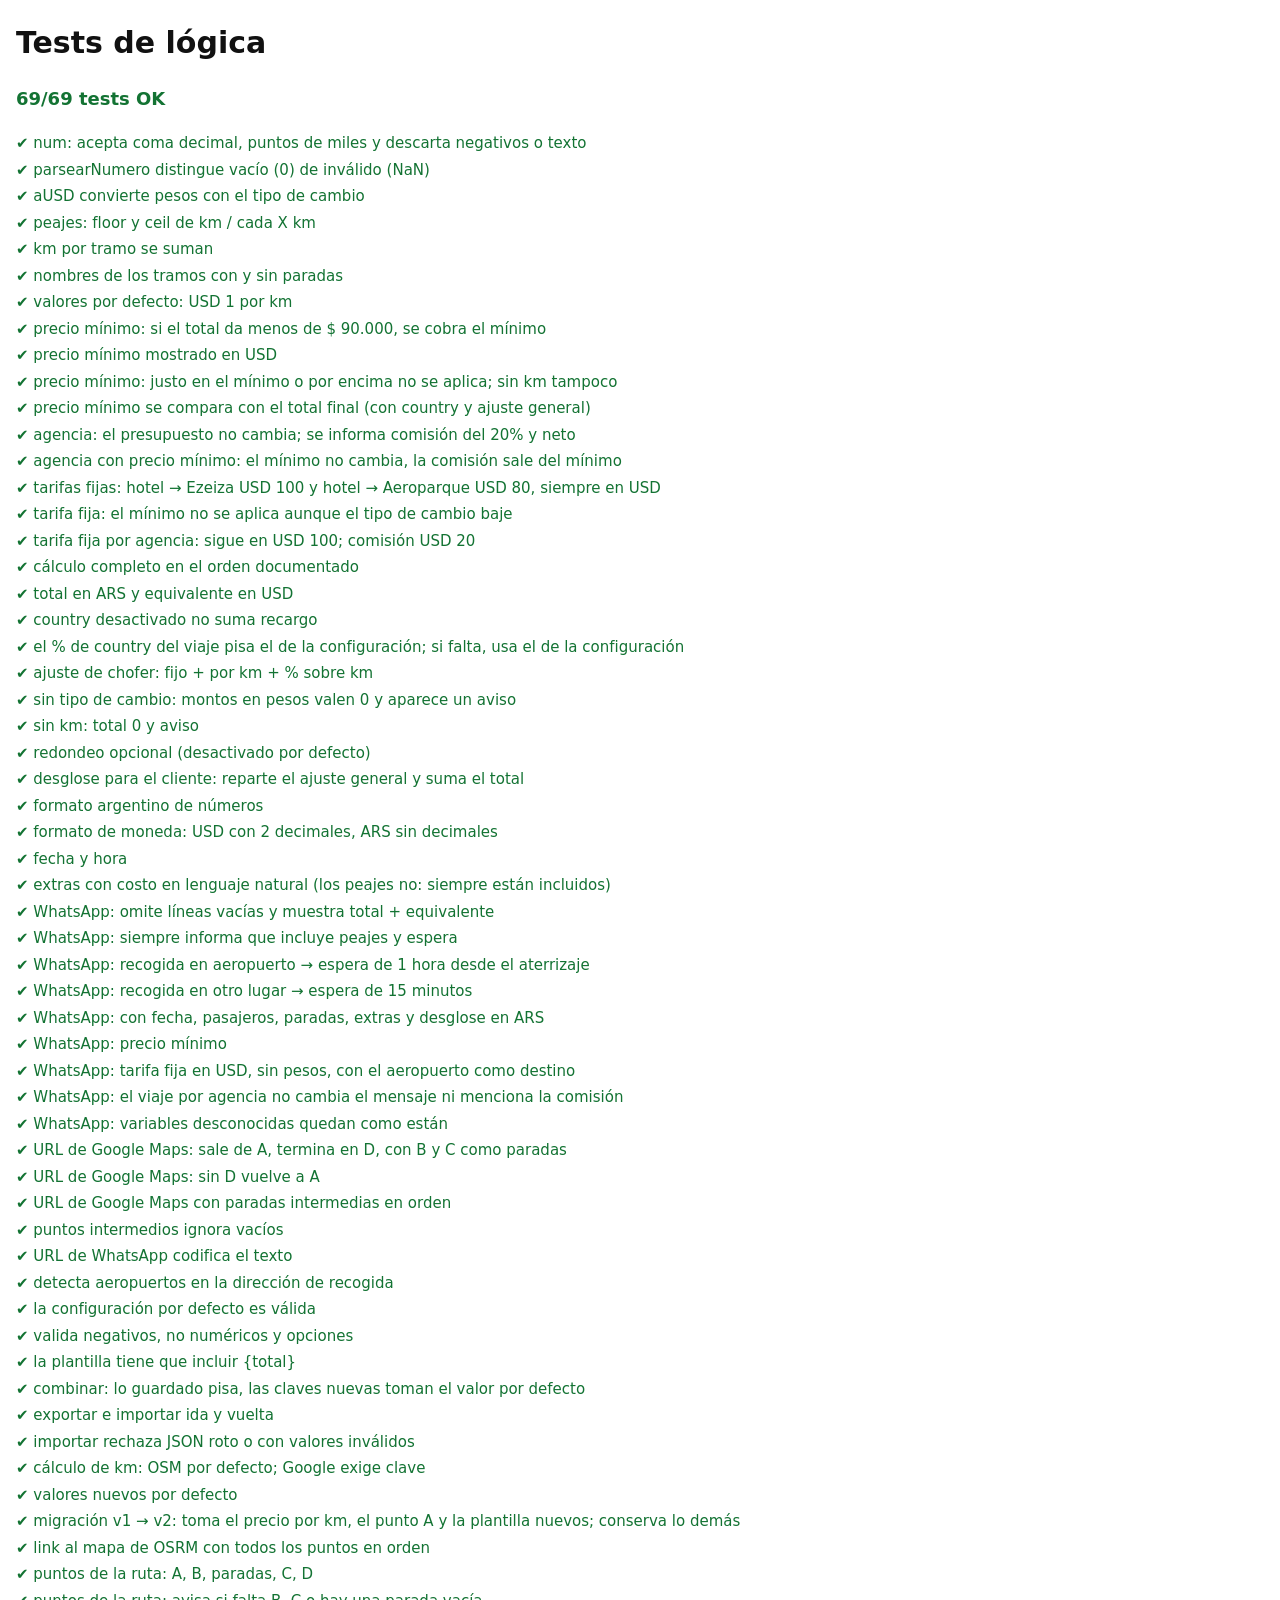
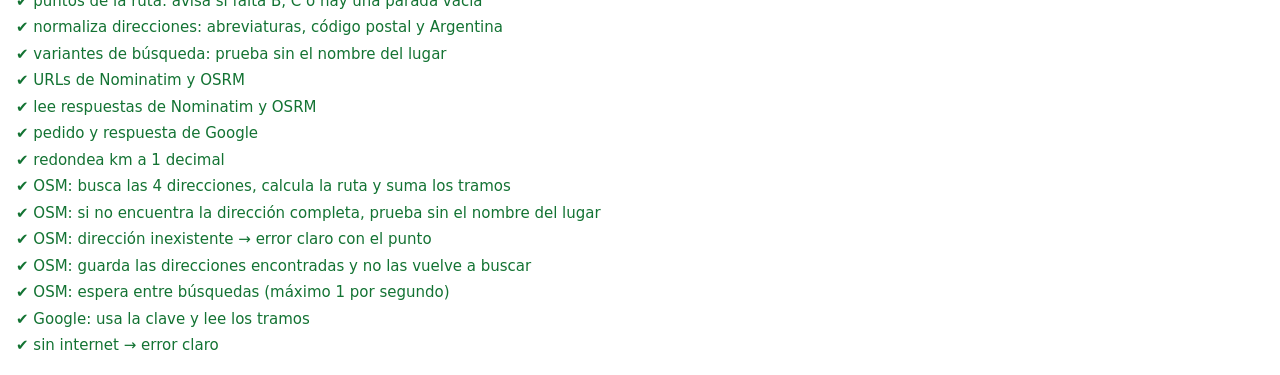
==== tests/tests.html @ eeba746a "Presupuestos Van: calculadora de presupuestos para viajes en mini van App web estática (PWA) para ca" ====
<!doctype html>
<html lang="es">
<head>
<meta charset="utf-8">
<meta name="viewport" content="width=device-width, initial-scale=1">
<title>Tests</title>
<style>
  body { font: 15px/1.5 -apple-system, system-ui, sans-serif; margin: 16px; background: #fff; color: #111; }
  ul { list-style: none; padding: 0; } li { padding: 2px 0; white-space: pre-wrap; }
  .ok { color: #137333; } .falla { color: #b3261e; font-weight: 600; }
  #resumen { font-size: 18px; font-weight: 700; }
</style>
</head>
<body>
<h1>Tests de lógica</h1>
<p id="resumen">Corriendo…</p>
<ul id="salida"></ul>
<script type="module">
  import { correr } from './runner.js';
  import './calc.test.js';
  import './format.test.js';
  import './maps.test.js';
  import './config.test.js';
  import './distancias.test.js';
  const r = await correr(document.getElementById('salida'));
  const p = document.getElementById('resumen');
  p.textContent = r.resumen;
  p.className = r.fallas.length ? 'falla' : 'ok';
  window.resultadoTests = r;
</script>
</body>
</html>
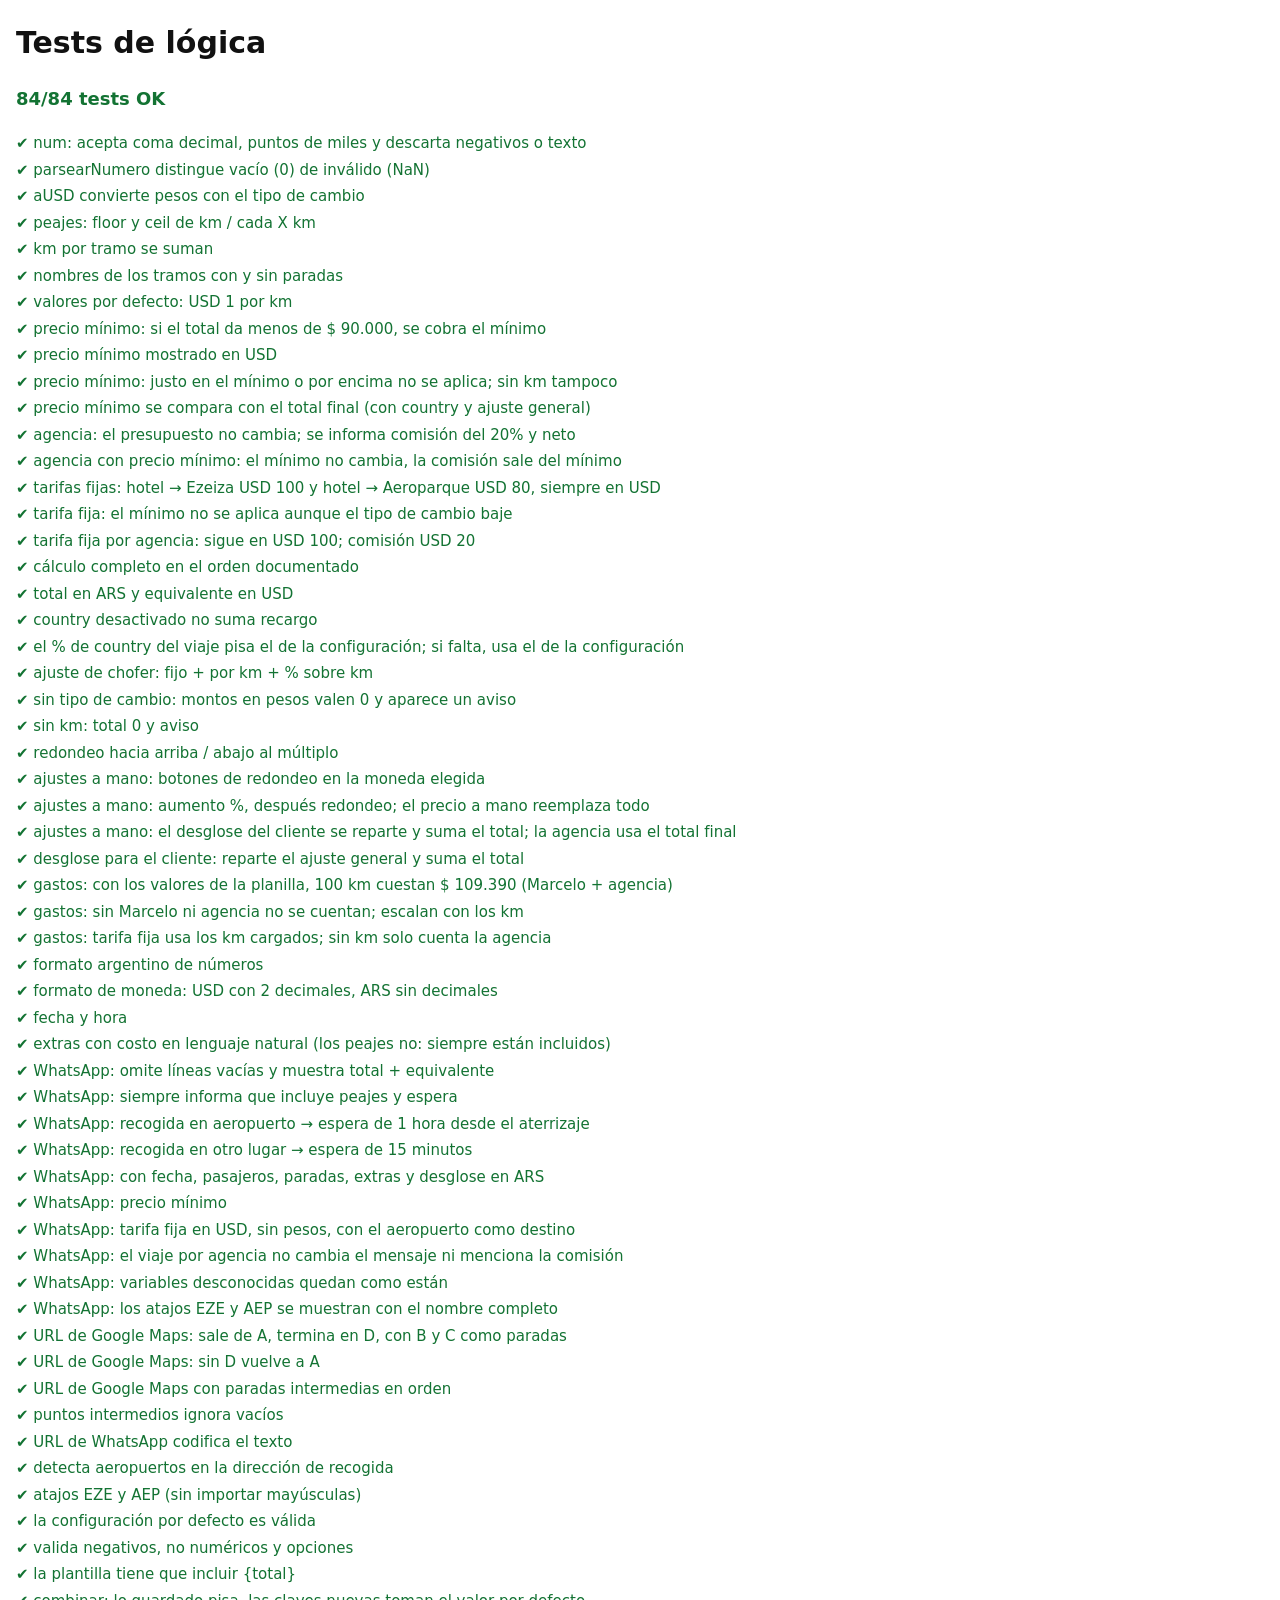
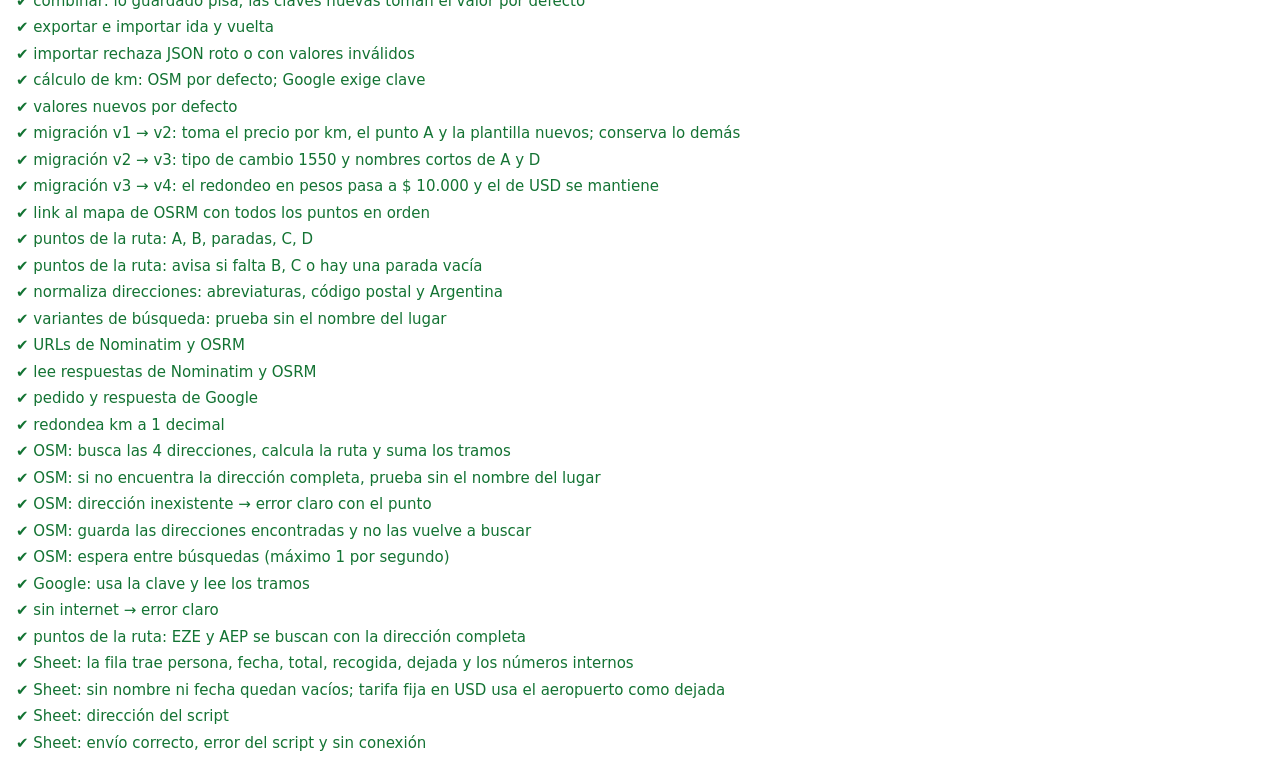
==== commit b1d054cd: "Botón Nuevo arriba y guardado de viajes en Google Sheets - Botón "Nuevo" en la tarjeta Tipo de viaje" ====
--- a/tests/tests.html
+++ b/tests/tests.html
@@ -22,6 +22,7 @@
   import './maps.test.js';
   import './config.test.js';
   import './distancias.test.js';
+  import './sheet.test.js';
   const r = await correr(document.getElementById('salida'));
   const p = document.getElementById('resumen');
   p.textContent = r.resumen;
